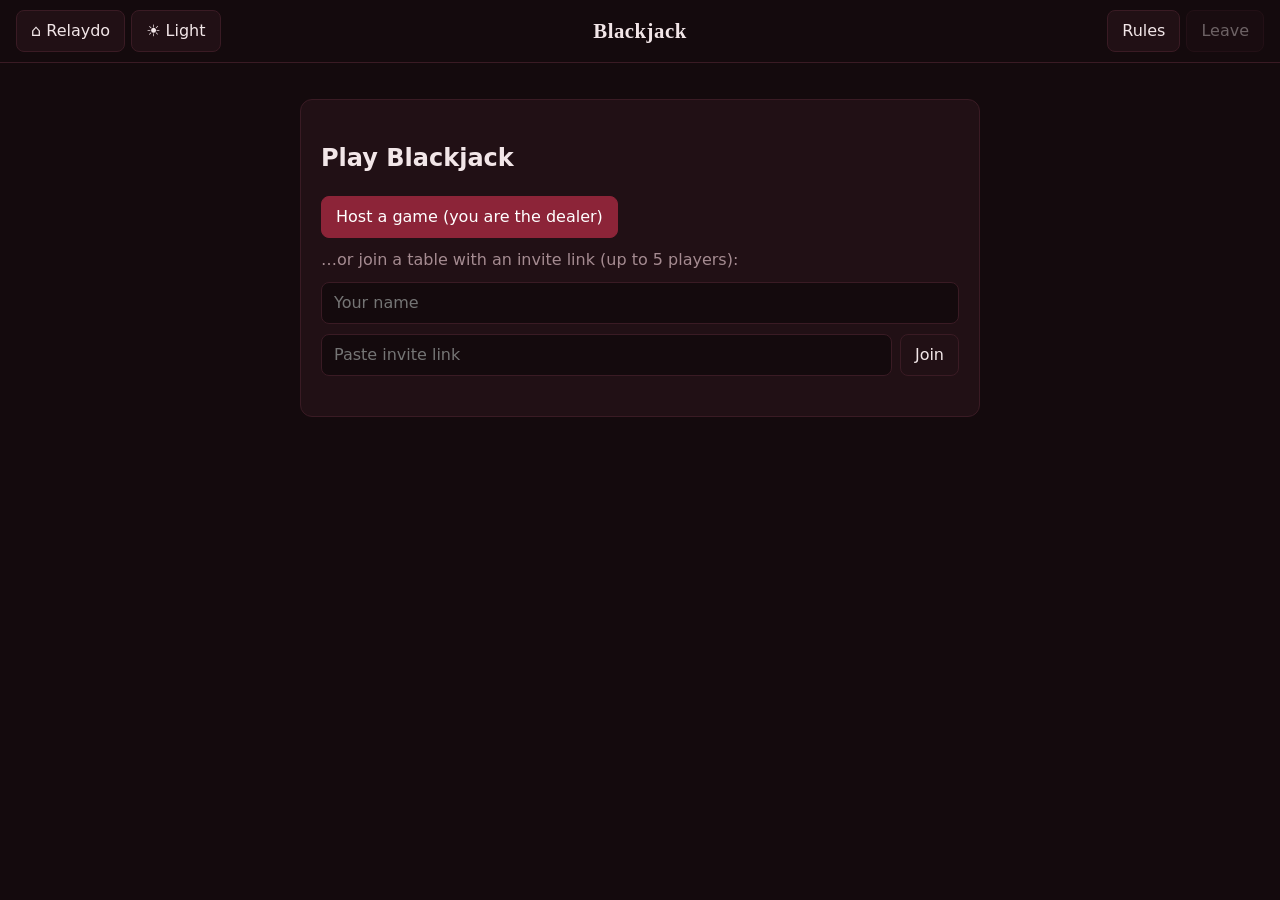
==== blackjack/index.html @ 2b506036 "blackjack" ====
<!doctype html><html lang="en"><head><meta charset="utf-8"><meta name="viewport" content="width=device-width,initial-scale=1">
<title>Blackjack · Relaydo</title><link rel="stylesheet" href="../css/style.css"><script src="../js/theme.js"></script><link rel="stylesheet" href="blackjack.css"></head><body>
<header class="bar" id="bar"></header>
<main class="wrap">
 <section id="lobby" class="panel">
  <div id="choose"><h2>Play Blackjack</h2>
   <div class="row"><button id="host" class="primary">Host a game (you are the dealer)</button></div>
   <p class="status">…or join a table with an invite link (up to 5 players):</p>
   <div class="row"><input type="text" id="myname" maxlength="16" placeholder="Your name"></div>
   <div class="row"><input type="text" id="joinlink" placeholder="Paste invite link"><button id="join">Join</button></div></div>
  <div id="invite-box" class="hidden"><div class="row"><input type="text" id="invite" readonly><button id="copy">Copy</button></div></div>
  <div class="row"><button id="start" class="primary hidden">Start game</button></div>
  <p class="status" id="status"></p><p class="status" id="relays"></p>
 </section>
 <section id="game" class="hidden"><div class="turn" id="gstatus"></div>
  <div class="seat" id="dealer"></div><div id="seats"></div>
  <div class="row ctl"><button id="deal" class="primary hidden">Deal</button><button id="hit" class="primary hidden">Hit</button><button id="stand" class="hidden">Stand</button></div>
 </section>
 <dialog id="rules"></dialog>
</main>
<script type="module" src="blackjack.js"></script></body></html>
---- css/style.css ----
:root{--bg:#140a0d;--surface:#211015;--line:#3a1b24;--text:#f2e6e8;--muted:#a58b91;--accent:#8c2438;--accent-hi:#b83450;--p0:#c0364f;--p1:#e8b84a;--hole:#0c0507;--radius:12px}
:root[data-theme=light]{--bg:#f7efef;--surface:#fff;--line:#e3cfd2;--text:#2a1216;--muted:#7a5c62;--accent:#7b1e2e;--accent-hi:#9c2a3f;--p0:#7b1e2e;--p1:#d9a21b;--hole:#ecdcdf}
*{box-sizing:border-box}
body{margin:0;background:var(--bg);color:var(--text);font:16px/1.5 "Trebuchet MS",system-ui,sans-serif;min-height:100vh}
a{color:inherit;text-decoration:none}
.wrap{max-width:720px;margin:0 auto;padding:20px}
header.bar{display:grid;grid-template-columns:1fr auto 1fr;align-items:center;gap:8px;padding:10px 16px;border-bottom:1px solid var(--line)}
header.bar .left{display:flex;gap:6px;align-items:center;justify-self:start}
.brand{display:inline-flex;align-items:center;min-height:40px;font:700 1.05rem Georgia,serif;padding:0 12px;color:var(--text)}
header.bar .title{font:700 1.3rem Georgia,serif;letter-spacing:.5px;text-align:center}
header.bar .actions{display:flex;gap:6px;justify-self:end}
button,.btn{background:var(--surface);color:var(--text);border:1px solid var(--line);border-radius:8px;padding:8px 14px;font:inherit;cursor:pointer}
button:hover,.btn:hover{border-color:var(--accent-hi)}
button.primary{background:var(--accent);border-color:var(--accent);color:#fff}
button.primary:hover{background:var(--accent-hi)}
button:disabled{opacity:.4;cursor:not-allowed}
:focus-visible{outline:2px solid var(--accent-hi);outline-offset:2px}
h1{font:700 2.6rem Georgia,serif;margin:.6em 0 .1em}
.lead{color:var(--muted);margin:0 0 1.5em}
.grid{display:grid;grid-template-columns:repeat(auto-fill,minmax(200px,1fr));gap:14px}
.card{display:block;background:var(--surface);border:1px solid var(--line);border-radius:var(--radius);padding:18px}
a.card:hover{border-color:var(--accent-hi);transform:translateY(-2px);transition:.15s}
.card b{font:700 1.15rem Georgia,serif;display:block}
.card span{color:var(--muted);font-size:.9rem}
.card.soon{opacity:.5}
.panel{background:var(--surface);border:1px solid var(--line);border-radius:var(--radius);padding:20px;margin:16px 0}
.row{display:flex;gap:8px;flex-wrap:wrap;margin:10px 0}
input[type=text]{flex:1;min-width:200px;background:var(--bg);color:var(--text);border:1px solid var(--line);border-radius:8px;padding:8px 12px;font:inherit}
.status{color:var(--muted);margin:8px 0}
.hidden{display:none!important}
dialog{background:var(--surface);color:var(--text);border:1px solid var(--accent);border-radius:var(--radius);max-width:480px}
dialog::backdrop{background:#000a}

button{min-height:40px}
@media (max-width:560px){
  .wrap{padding:14px}
  h1{font-size:2rem}
  header.bar{grid-template-columns:auto 1fr;padding:8px 12px}
  header.bar .title{font-size:1.15rem}
  header.bar .actions{grid-column:1/-1;justify-self:stretch}
  header.bar .actions button{flex:1;padding:8px 6px}
  .panel{padding:14px}
  input[type=text]{min-width:0;width:100%}
  .grid{grid-template-columns:1fr 1fr}
}
---- blackjack/blackjack.css ----
.hand{display:flex;gap:6px;flex-wrap:wrap;min-height:76px;align-items:center;margin:6px 0}
.card{width:50px;height:72px;border-radius:7px;background:#f7efef;color:#222;display:inline-flex;flex-direction:column;align-items:center;justify-content:center;font:700 1.15rem Georgia,serif;line-height:1.1;box-shadow:0 1px 4px #0006}
.card small{font-size:1.2rem}
.card.red{color:#b0243a}
.card.back{background:repeating-linear-gradient(45deg,var(--accent),var(--accent) 6px,var(--accent-hi) 6px,var(--accent-hi) 12px);border:2px solid #f7efef}
.seat{background:var(--surface);border:1px solid var(--line);border-radius:var(--radius);padding:12px;margin:10px 0}
.seat.turn{border-color:var(--p1);box-shadow:0 0 0 2px var(--p1)}
.nm{font-weight:700}.tot,.tally{color:var(--muted);font-size:.9rem}
.badge{display:inline-block;margin-left:8px;padding:1px 10px;border-radius:99px;font-size:.85rem;font-weight:700;background:var(--line)}
.badge.win,.badge.blackjack{background:#2f7d4a;color:#fff}.badge.lose,.badge.bust{background:var(--p0);color:#fff}
.ctl{justify-content:center}.ctl button{min-width:110px}
@media (max-width:560px){.card{width:42px;height:60px;font-size:1rem}.card small{font-size:1rem}}
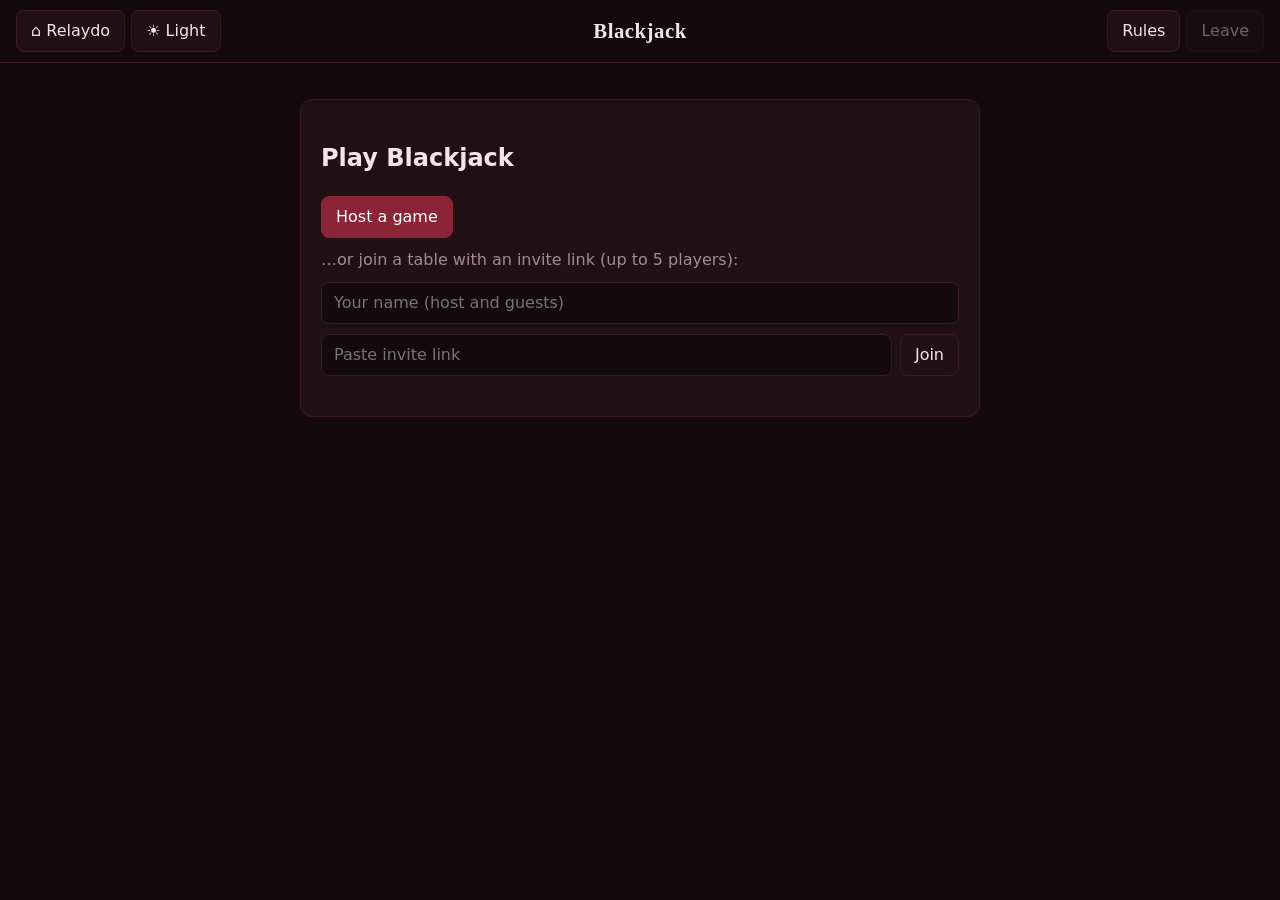
==== commit 7f2c813c: "Add files via upload some additional fixes." ====
--- a/blackjack/index.html
+++ b/blackjack/index.html
@@ -4,9 +4,9 @@
 <main class="wrap">
  <section id="lobby" class="panel">
   <div id="choose"><h2>Play Blackjack</h2>
-   <div class="row"><button id="host" class="primary">Host a game (you are the dealer)</button></div>
+   <div class="row"><button id="host" class="primary">Host a game</button></div>
    <p class="status">…or join a table with an invite link (up to 5 players):</p>
-   <div class="row"><input type="text" id="myname" maxlength="16" placeholder="Your name"></div>
+   <div class="row"><input type="text" id="myname" maxlength="16" placeholder="Your name (host and guests)"></div>
    <div class="row"><input type="text" id="joinlink" placeholder="Paste invite link"><button id="join">Join</button></div></div>
   <div id="invite-box" class="hidden"><div class="row"><input type="text" id="invite" readonly><button id="copy">Copy</button></div></div>
   <div class="row"><button id="start" class="primary hidden">Start game</button></div>
--- a/css/style.css
+++ b/css/style.css
@@ -43,3 +43,7 @@
   input[type=text]{min-width:0;width:100%}
   .grid{grid-template-columns:1fr 1fr}
 }
+
+/* Game status banner, shared by every game ("Your turn", "Opponent's turn…", results) */
+#gstatus{text-align:center;font:700 1.6rem Georgia,serif;margin:12px 0;padding:10px 12px;background:var(--surface);border:1px solid var(--line);border-radius:var(--radius)}
+@media (max-width:560px){#gstatus{font-size:1.3rem;padding:8px}}
